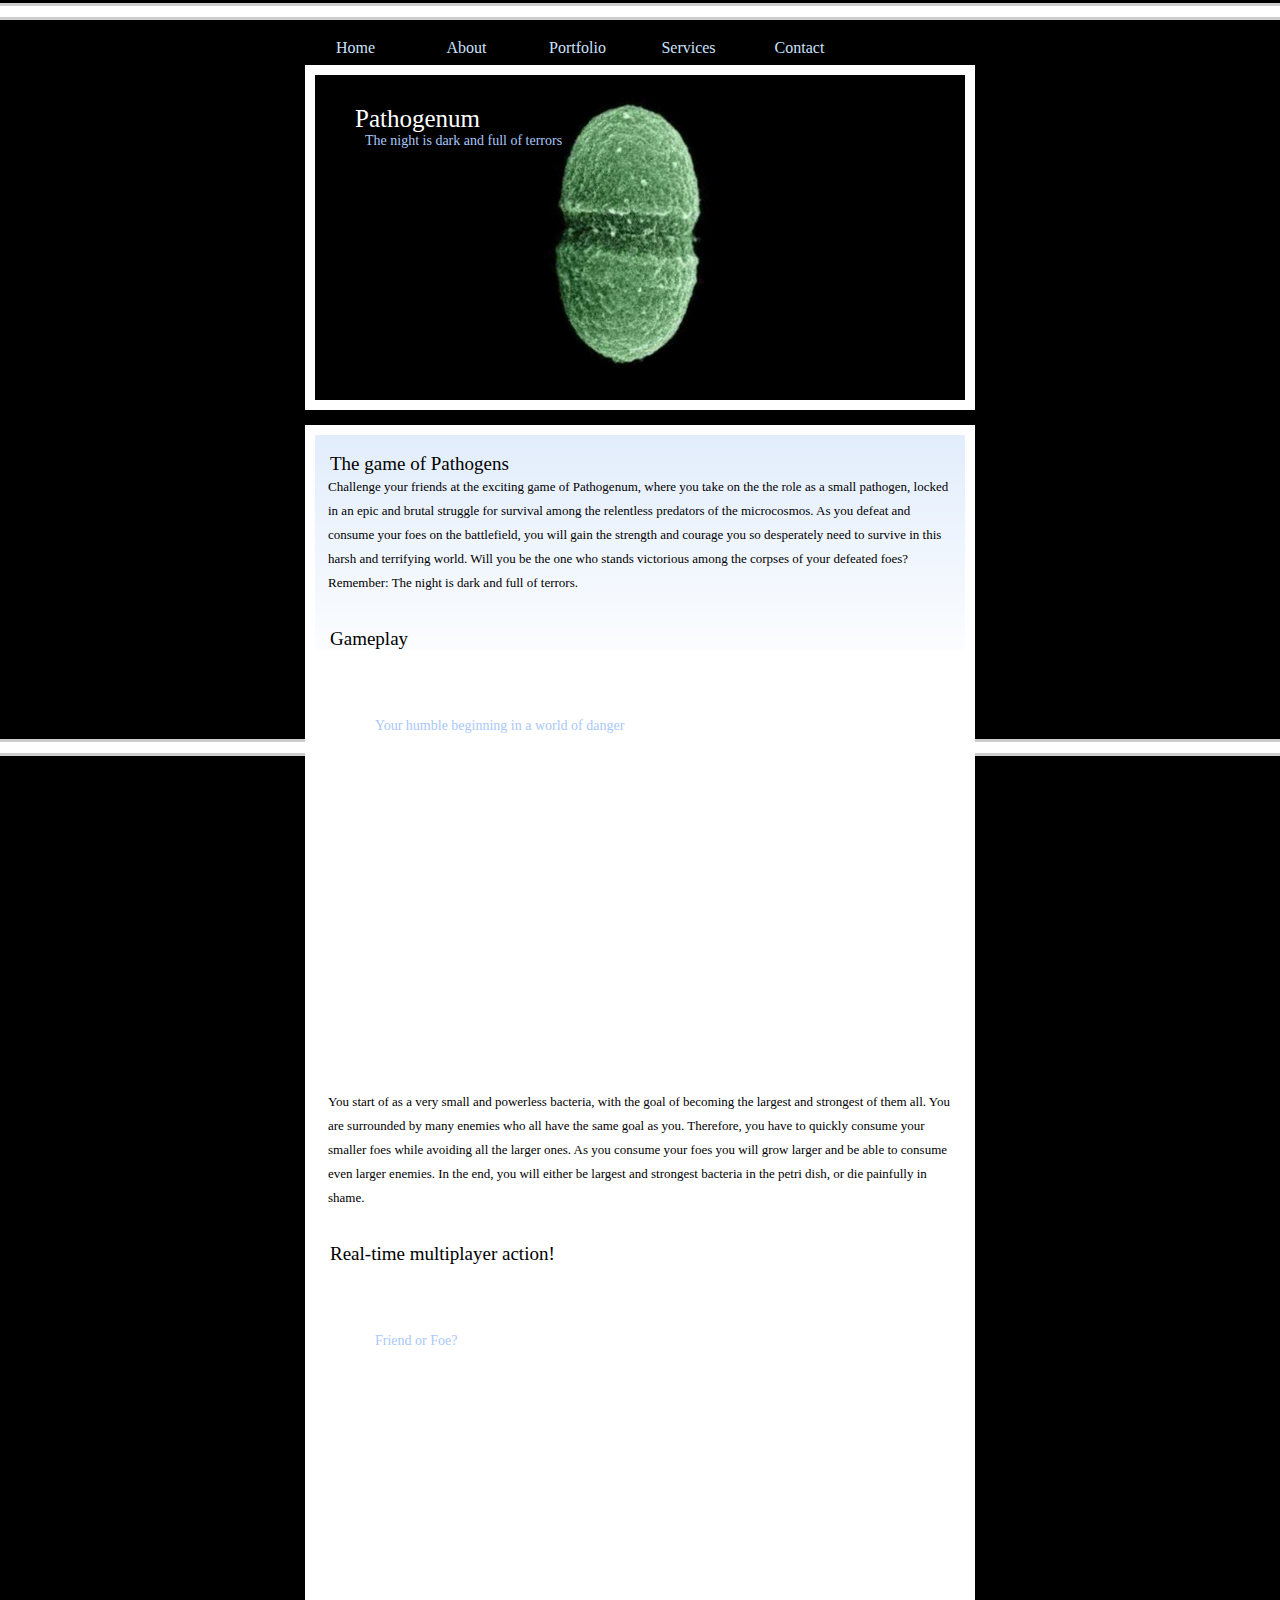
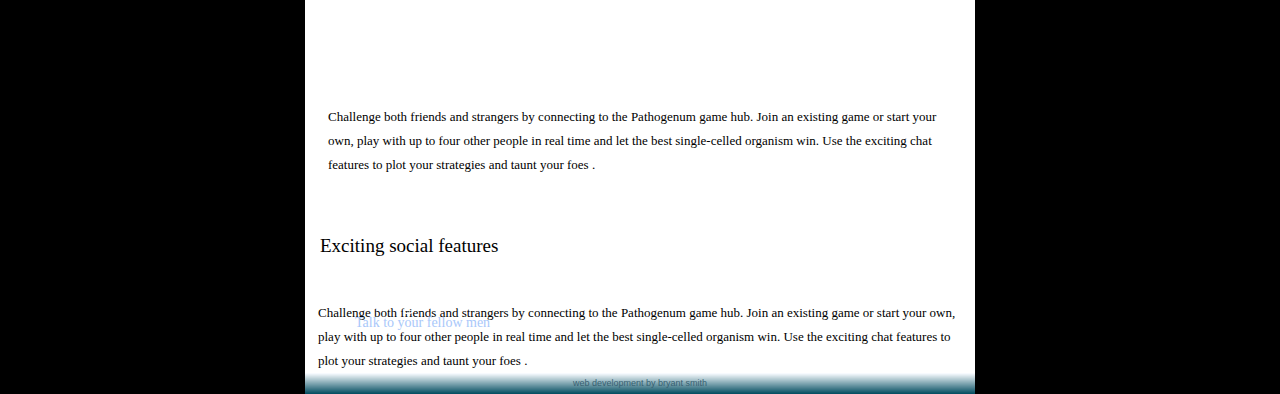
==== Pathogenum/web/index.html @ d909e51f "added website" ====
<!--
Design by Bryant Smith
http://www.bryantsmith.com
http://www.aszx.net
email: template [-at-] bryantsmith [-dot-] com
Released under Creative Commons Attribution 2.5 Generic.  In other words, do with it what you please; but please leave the link if you'd be so kind :)

Name       : An Ocean of Sky
Description: One column, with top naviation.  All divs, validations: XHTML Strict 1.0 & CSS
Version    : 1.0
Released   : 20081009
-->


<!DOCTYPE html PUBLIC "-//W3C//DTD XHTML 1.0 Transitional//EN" "http://www.w3.org/TR/xhtml1/DTD/xhtml1-transitional.dtd">
<html xmlns="http://www.w3.org/1999/xhtml">
<head>
<meta http-equiv="Content-Type" content="text/html; charset=utf-8" />
<link rel="stylesheet" type="text/css" href="anoceanofsky.css" />
<title>Pathogenum, The night is dark and full of terrors</title>
</head>

<body>
    <div id="page">
        <div class="topNaviagationLink"><a href="index.html">Home</a></div>
        <div class="topNaviagationLink"><a href="index.html">About</a></div>
        <div class="topNaviagationLink"><a href="index.html">Portfolio</a></div>
        <div class="topNaviagationLink"><a href="index.html">Services</a></div>
	    <div class="topNaviagationLink"><a href="index.html">Contact</a></div>
	</div>
    <div id="mainPicture">
    	<div class="picture">
        	<div id="headerTitle">Pathogenum</div>
            <div id="headerSubtext">The night is dark and full of terrors</div>
        </div>
    </div>
        <div class="contentBox">
    	<div class="innerBox">
        	<div class="contentTitle">The game of Pathogens</div>
          <div class="contentText"><p>Challenge your friends at the exciting game of Pathogenum, where you take on the the role as a small pathogen, locked in an epic and brutal struggle for survival among the relentless predators of the microcosmos. As you defeat and consume your foes on the battlefield, you will gain the strength and courage you so desperately need to survive in this harsh and terrifying world. Will you be the one who stands victorious among the corpses of your defeated foes? Remember: The night is dark and full of terrors.</p></div>

        
        <div class="contentTitle">Gameplay</div>
        <div id="game1">
            <div class="picture">
                <div id="headerTitle">Pathogenum</div>
                <div id="headerSubtext">Your humble beginning in a world of danger</div> 
            </div>
        </div>
            <div class="contentText"><p>You start of as a very small and powerless bacteria, with the goal of becoming the largest and strongest of them all. You are surrounded by many enemies who all have the same goal as you. Therefore, you have to quickly consume your smaller foes while avoiding all the larger ones. As you consume your foes you will grow larger and be able to consume even larger enemies. In the end, you will either be largest and strongest bacteria in the petri dish, or die painfully in shame. </p></div>
        
        
        <div class="contentTitle">Real-time multiplayer action!</div>
        <div id="game2">
            <div class="picture">
                <div id="headerTitle">Pathogenum</div>
                <div id="headerSubtext">Friend or Foe?</div> 
            </div>
        </div>
          <div class="contentText"><p>Challenge both friends and strangers by connecting to the Pathogenum game hub. Join an existing game or start your own, play with up to four other people in real time and let the best single-celled organism win. Use the exciting chat features to plot your strategies and taunt your foes .</p></div>
        </div>

        <div class="contentTitle">Exciting social features</div>
        <div id="chat1">
            <div class="picture">
                <div id="headerTitle">Pathogenum</div>
                <div id="headerSubtext">Talk to your fellow men</div> 
            </div>
        </div>
          <div class="contentText"><p>Challenge both friends and strangers by connecting to the Pathogenum game hub. Join an existing game or start your own, play with up to four other people in real time and let the best single-celled organism win. Use the exciting chat features to plot your strategies and taunt your foes .</p></div>
        </div>

    </div>
        <div id="footer"><a href="http://www.aszx.net">web development</a> by <a href="http://www.bryantsmith.com">bryant smith</a></div>
</body>
</html>
---- Pathogenum/web/anoceanofsky.css ----
/* A Free Design by Bryant Smith (bryantsmith.com) */



body {
	margin: 0;
	padding: 0;
	text-align: left;
	font-family:"Adobe Garamond Pro Bold", Georgia, "Times New Roman", Times, serif;
	font-size: 13px;
	color: #000000;
	background: #000000 url(background.png);
	background-repeat:repeat-x;
}
*
{
  margin: 0 auto 0 auto;
 text-align:left;}

#page
{
  display: block; 
  height:auto;
  position: relative; 
  overflow: hidden; 
  width: 670px;
}

.topNaviagationLink
{
text-align:center;
position:relative;
margin-top:30px;
font-size:16px;
margin-left:-10px;
width:121px;
height: 35px;
line-height: 35px;
float:left;
color:#CEEAEE;
font-family:"Adobe Garamond Pro Bold", Georgia, "Times New Roman", Times, serif;
}


.topNaviagationLink a
{
text-decoration:none;
color:#CDE2FC;
}

.topNaviagationLink a:hover
{
text-align:center;
border-bottom:none;
color:#0C61C9;
display: block;
width:121px;
height: 35px;
line-height: 35px;
background-image:url(tab.png);

}

#mainPicture
{
width:670px;
height:345px;
background-color:#FFFFFF;
}

#mainPicture
{
width:670px;
height:345px;
background-color:#FFFFFF;
}

#mainPicture .picture
{
position:relative;
width:650px;
height:325px;
top:10px;
background-image:url(bac1.png);
background-repeat:no-repeat;
margin-left:10px;
}

#game1
{
width:650px;
height:440px;
background-color:#FFFFFF;
}

#game1 .picture
{
position:relative;
width:626px;
height:422px;
top:10px;
background-image:url(game-1.png);
background-repeat:no-repeat;
margin-left:10px;
}

#game2
{
width:650px;
height:440px;
background-color:#FFFFFF;
}

#game2 .picture
{
position:relative;
width:626px;
height:420px;
top:10px;
background-image:url(game-2.png);
background-repeat:no-repeat;
margin-left:10px;
}

#chat
{
width:650px;
height:440px;
background-color:#FFFFFF;	
}

#chat .picture
{
position:relative;
width:626px;
height:420px;
top:10px;
background-image:url(chat-1.png);
background-repeat:no-repeat;
margin-left:10px;
}

#headerTitle
{
position:relative;
top:30px;
left:40px;
font-size:25px;
color:#FFFFFF;
font-family:"Adobe Garamond Pro Bold", Georgia, "Times New Roman", Times, serif;
}

#headerSubtext
{
position:relative;
top:30px;
left:50px;
font-size:14px;
color:#A9C8FA;
font-family:"Adobe Garamond Pro Bold", Georgia, "Times New Roman", Times, serif;
}

.contentBox
{
width:670px;
height:auto;
background-color:#FFFFFF;
margin-top:10px;
}

.contentBox .innerBox
{
position:relative;
width:650px;
height:auto;
top:10px;
margin-left:10px;
background-image:url(content_back.png);
background-repeat:repeat-x;
padding-bottom:35px;
}

.contentTitle
{
font-size:19px;
margin-bottom:0px;
padding-top:18px;
margin-left:15px;
margin-top:15px;
}

.contentText
{
font-size:13px;
line-height:24px;
margin-left:13px;
margin-right:13px;
}

#footer {

width: 670px;
height:16px;
background: url(footer.png) no-repeat;
text-align:center;
font-size:9px;
font-family:Arial, Helvetica, sans-serif;
color:#386172;
padding-top:5px;
}

#footer a
{
text-decoration:none;
font-size:9px;
color:#386172;
}

html, body {
text-align: center;
}
p {text-align: left;}
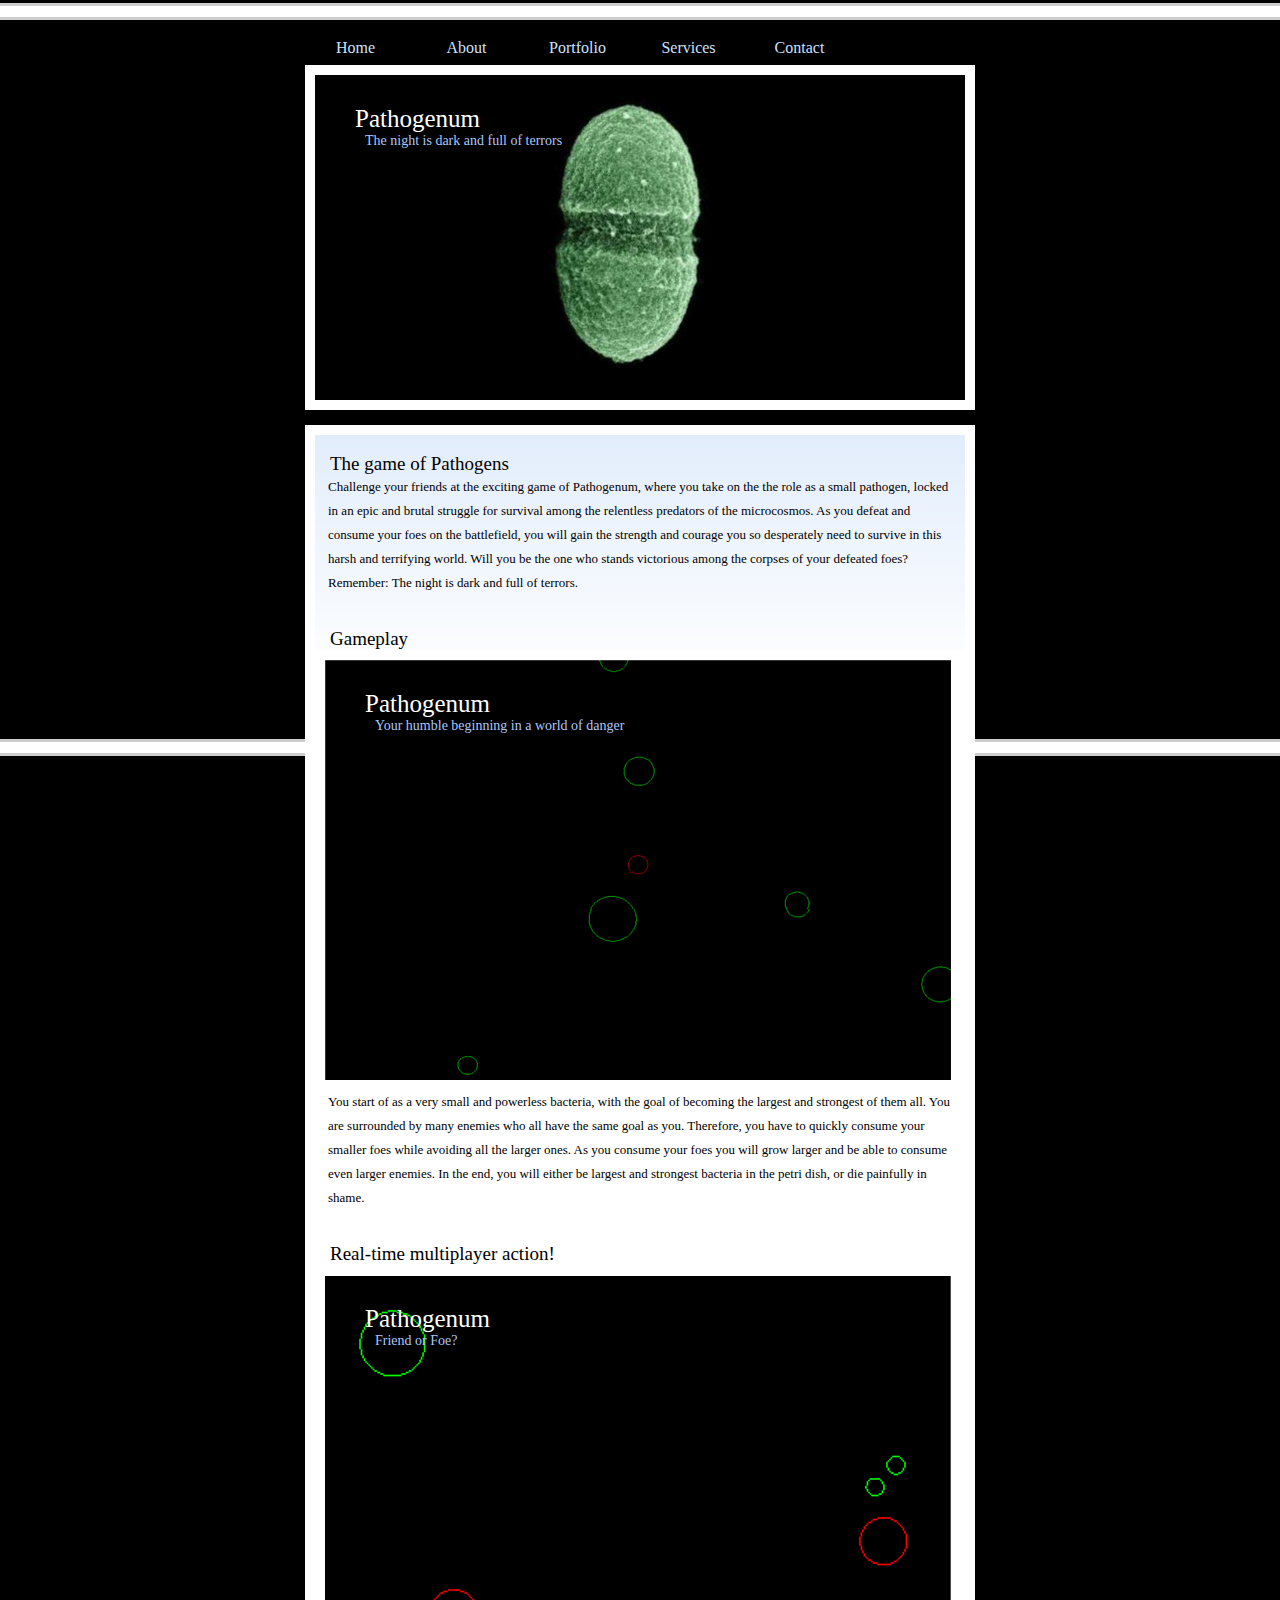
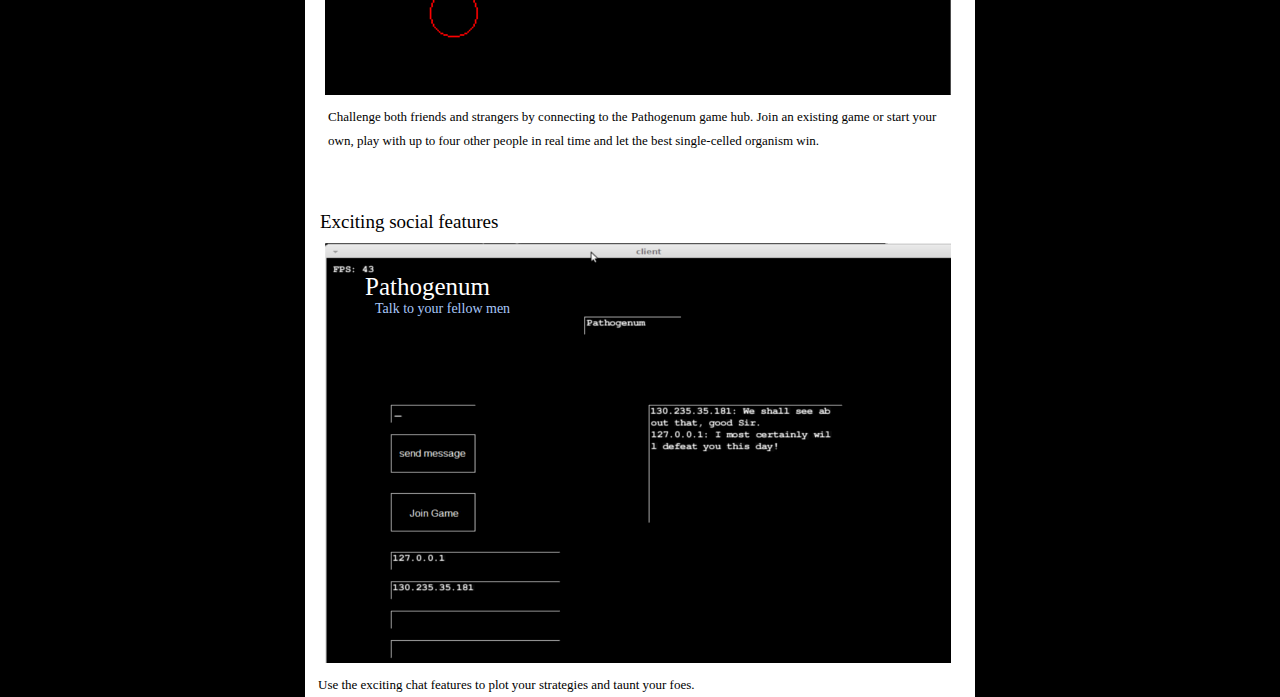
==== commit 276c245c: "added more images" ====
--- a/Pathogenum/web/index.html
+++ b/Pathogenum/web/index.html
@@ -57,7 +57,7 @@
                 <div id="headerSubtext">Friend or Foe?</div> 
             </div>
         </div>
-          <div class="contentText"><p>Challenge both friends and strangers by connecting to the Pathogenum game hub. Join an existing game or start your own, play with up to four other people in real time and let the best single-celled organism win. Use the exciting chat features to plot your strategies and taunt your foes .</p></div>
+          <div class="contentText"><p>Challenge both friends and strangers by connecting to the Pathogenum game hub. Join an existing game or start your own, play with up to four other people in real time and let the best single-celled organism win. </p></div>
         </div>
 
         <div class="contentTitle">Exciting social features</div>
@@ -67,10 +67,9 @@
                 <div id="headerSubtext">Talk to your fellow men</div> 
             </div>
         </div>
-          <div class="contentText"><p>Challenge both friends and strangers by connecting to the Pathogenum game hub. Join an existing game or start your own, play with up to four other people in real time and let the best single-celled organism win. Use the exciting chat features to plot your strategies and taunt your foes .</p></div>
+          <div class="contentText"><p> Use the exciting chat features to plot your strategies and taunt your foes.</p></div>
         </div>
 
     </div>
-        <div id="footer"><a href="http://www.aszx.net">web development</a> by <a href="http://www.bryantsmith.com">bryant smith</a></div>
 </body>
 </html>
--- a/Pathogenum/web/anoceanofsky.css
+++ b/Pathogenum/web/anoceanofsky.css
@@ -122,14 +122,14 @@
 margin-left:10px;
 }
 
-#chat
+#chat1
 {
 width:650px;
 height:440px;
 background-color:#FFFFFF;	
 }
 
-#chat .picture
+#chat1 .picture
 {
 position:relative;
 width:626px;
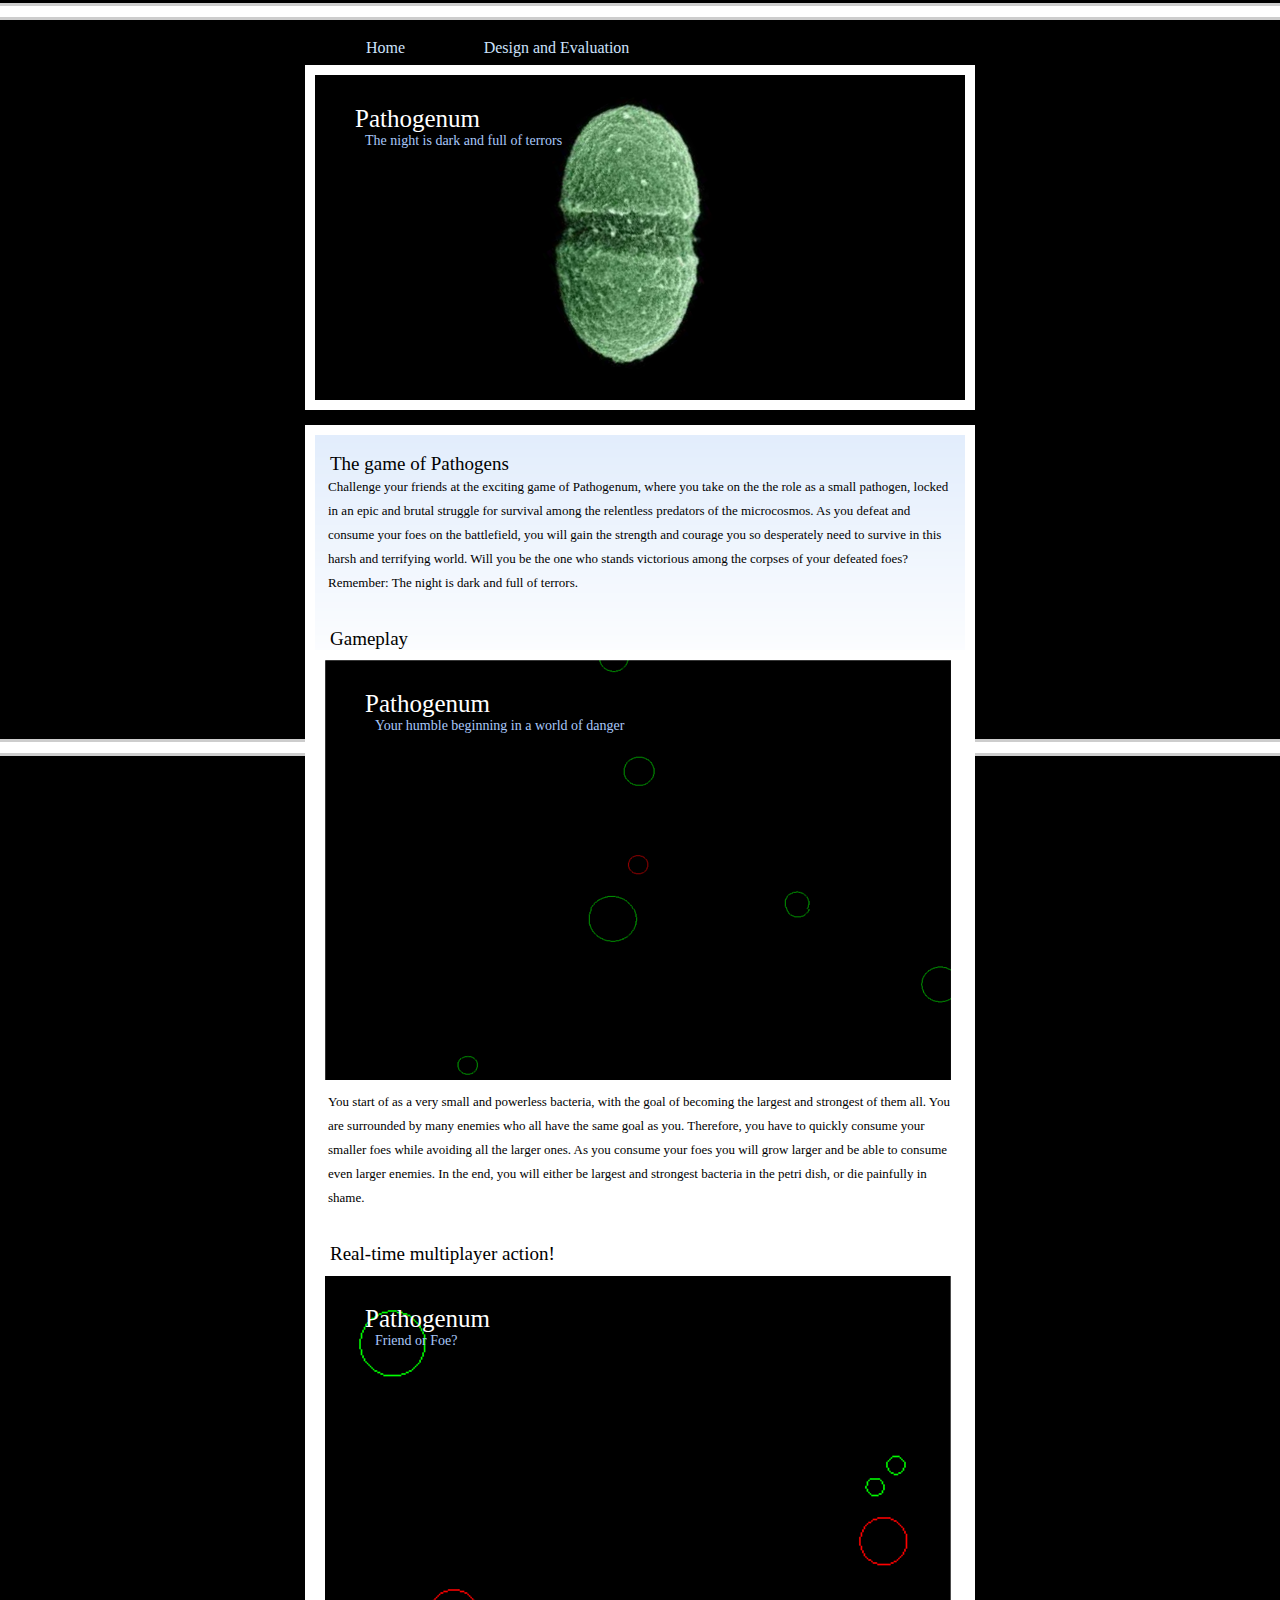
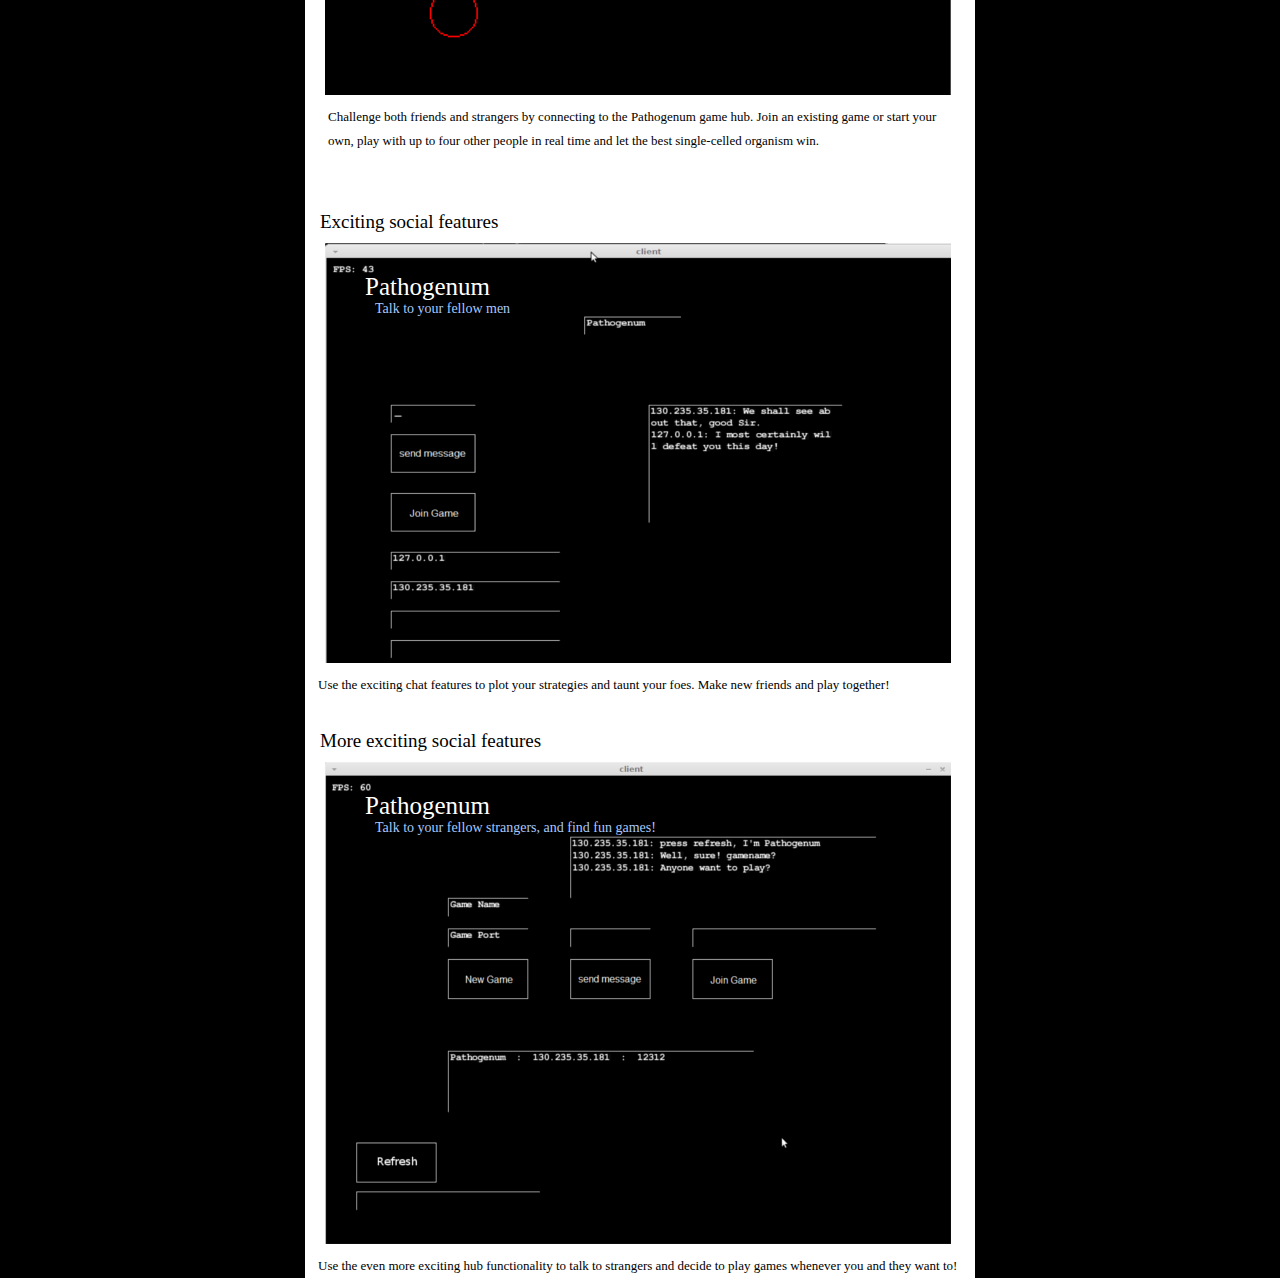
==== commit 0bb680ba: "added design & evaluation page" ====
--- a/Pathogenum/web/index.html
+++ b/Pathogenum/web/index.html
@@ -23,10 +23,7 @@
 <body>
     <div id="page">
         <div class="topNaviagationLink"><a href="index.html">Home</a></div>
-        <div class="topNaviagationLink"><a href="index.html">About</a></div>
-        <div class="topNaviagationLink"><a href="index.html">Portfolio</a></div>
-        <div class="topNaviagationLink"><a href="index.html">Services</a></div>
-	    <div class="topNaviagationLink"><a href="index.html">Contact</a></div>
+        <div class="topNaviagationLink"><a href="design.html">Design and Evaluation</a></div>
 	</div>
     <div id="mainPicture">
     	<div class="picture">
@@ -67,7 +64,16 @@
                 <div id="headerSubtext">Talk to your fellow men</div> 
             </div>
         </div>
-          <div class="contentText"><p> Use the exciting chat features to plot your strategies and taunt your foes.</p></div>
+          <div class="contentText"><p> Use the exciting chat features to plot your strategies and taunt your foes. Make new friends and play together!</p></div>
+
+        <div class="contentTitle">More exciting social features</div>
+        <div id="chat2">
+            <div class="picture">
+                <div id="headerTitle">Pathogenum</div>
+                <div id="headerSubtext">Talk to your fellow strangers, and find fun games!</div> 
+            </div>
+        </div>
+          <div class="contentText"><p> Use the even more exciting hub functionality to talk to strangers and decide to play games whenever you and they want to!</p></div>
         </div>
 
     </div>
--- a/Pathogenum/web/anoceanofsky.css
+++ b/Pathogenum/web/anoceanofsky.css
@@ -33,7 +33,7 @@
 margin-top:30px;
 font-size:16px;
 margin-left:-10px;
-width:121px;
+width:181px;
 height: 35px;
 line-height: 35px;
 float:left;
@@ -54,7 +54,7 @@
 border-bottom:none;
 color:#0C61C9;
 display: block;
-width:121px;
+width:181px;
 height: 35px;
 line-height: 35px;
 background-image:url(tab.png);
@@ -140,6 +140,60 @@
 margin-left:10px;
 }
 
+#chat2
+{
+width:650px;
+height:502px;
+background-color:#FFFFFF;	
+}
+
+#chat2 .picture
+{
+position:relative;
+width:626px;
+height:482px;
+top:10px;
+background-image:url(hub-1.png);
+background-repeat:no-repeat;
+margin-left:10px;
+}
+
+#sequence
+{
+width:650px;
+height:380px;
+background-color:#FFFFFF;
+}
+
+#sequence .picture
+{
+position:relative;
+width:626px;
+height:370px;
+top:10px;
+background-image:url(sequence.png);
+background-repeat:no-repeat;
+margin-left:10px;
+}
+
+#evaluation
+{
+width:650px;
+height:380px;
+background-color:#FFFFFF;
+}
+
+#evaluation .picture
+{
+position:relative;
+width:626px;
+height:370px;
+top:10px;
+background-image:url(evaluation.jpg);
+background-repeat:no-repeat;
+margin-left:10px;
+}
+
 #headerTitle
 {
 position:relative;
@@ -150,6 +204,16 @@
 font-family:"Adobe Garamond Pro Bold", Georgia, "Times New Roman", Times, serif;
 }
 
+#headerTitle2
+{
+position:relative;
+top:30px;
+left:380px;
+font-size:25px;
+color:#333333;
+font-family:"Adobe Garamond Pro Bold", Georgia, "Times New Roman", Times, serif;
+}
+
 #headerSubtext
 {
 position:relative;
@@ -157,6 +221,16 @@
 left:50px;
 font-size:14px;
 color:#A9C8FA;
+font-family:"Adobe Garamond Pro Bold", Georgia, "Times New Roman", Times, serif;
+}
+
+#headerSubtext2
+{
+position:relative;
+top:30px;
+left:390px;
+font-size:14px;
+color:#333333;
 font-family:"Adobe Garamond Pro Bold", Georgia, "Times New Roman", Times, serif;
 }
 
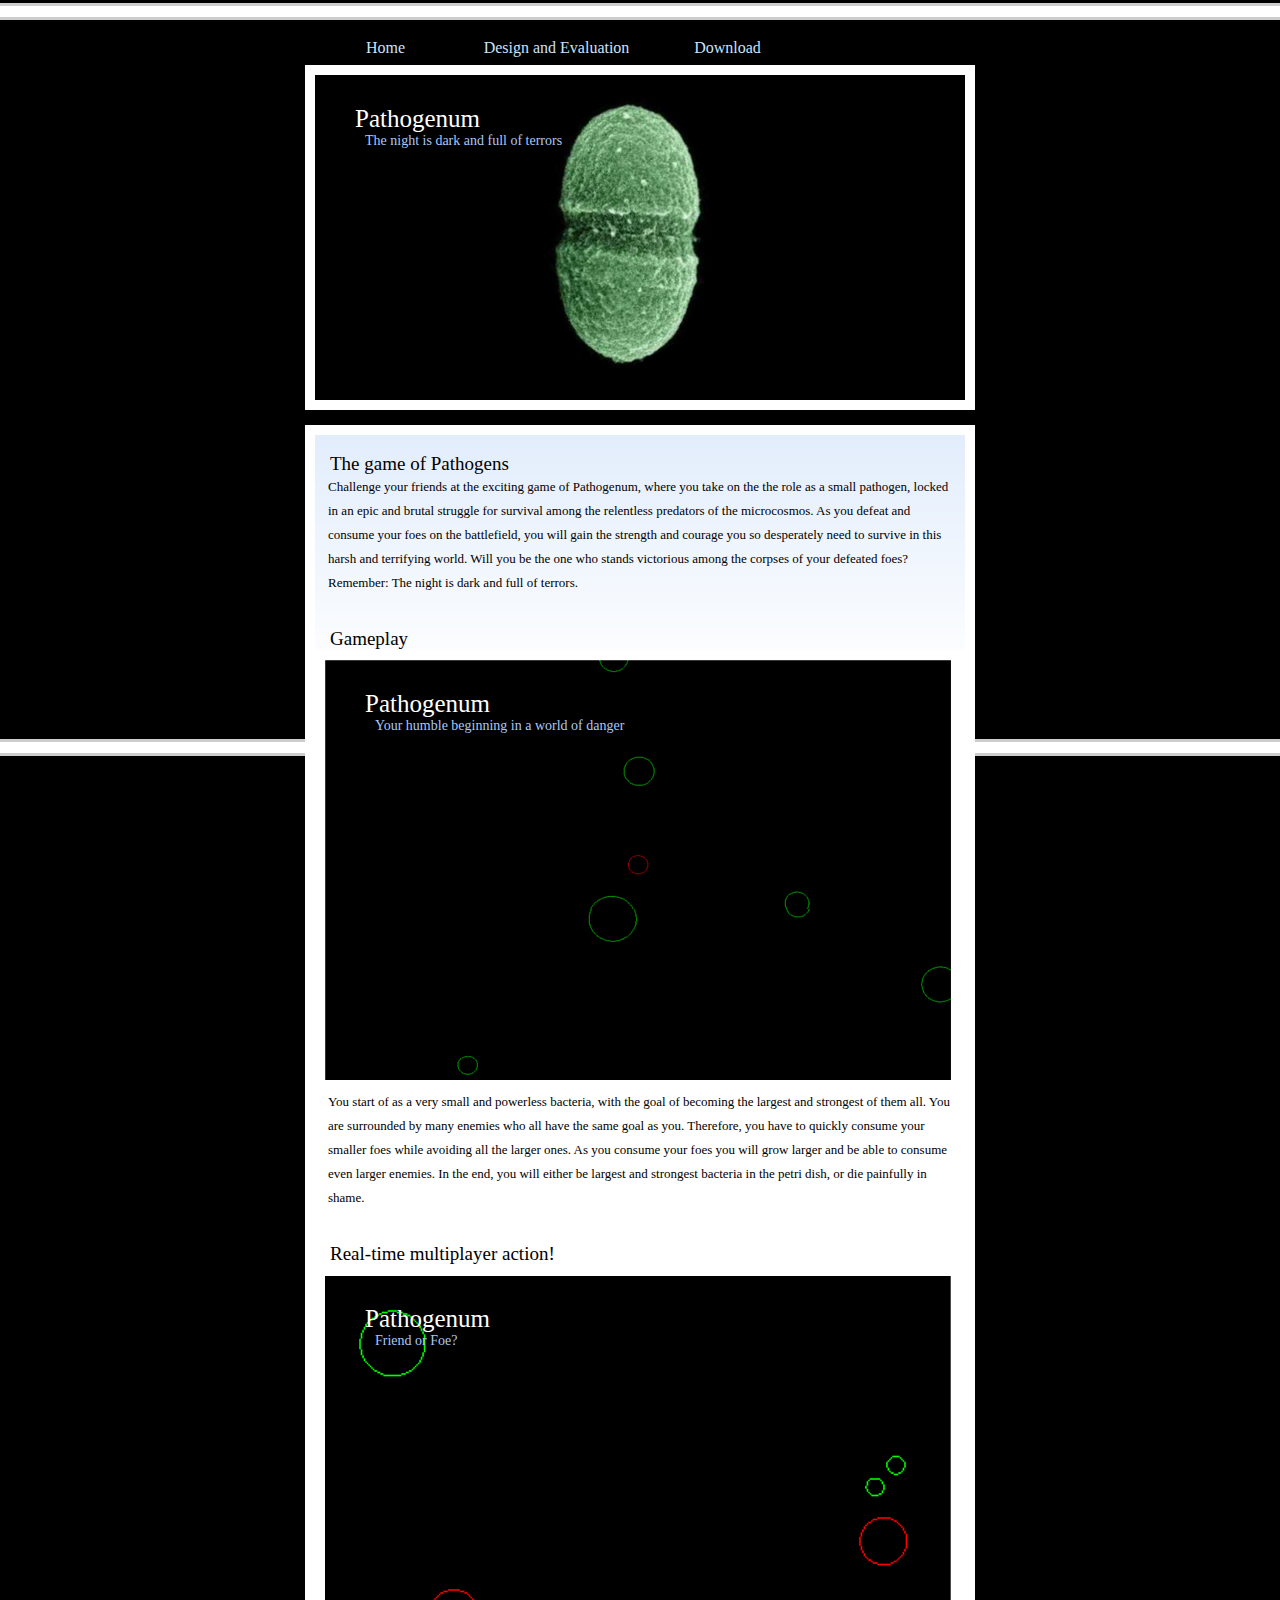
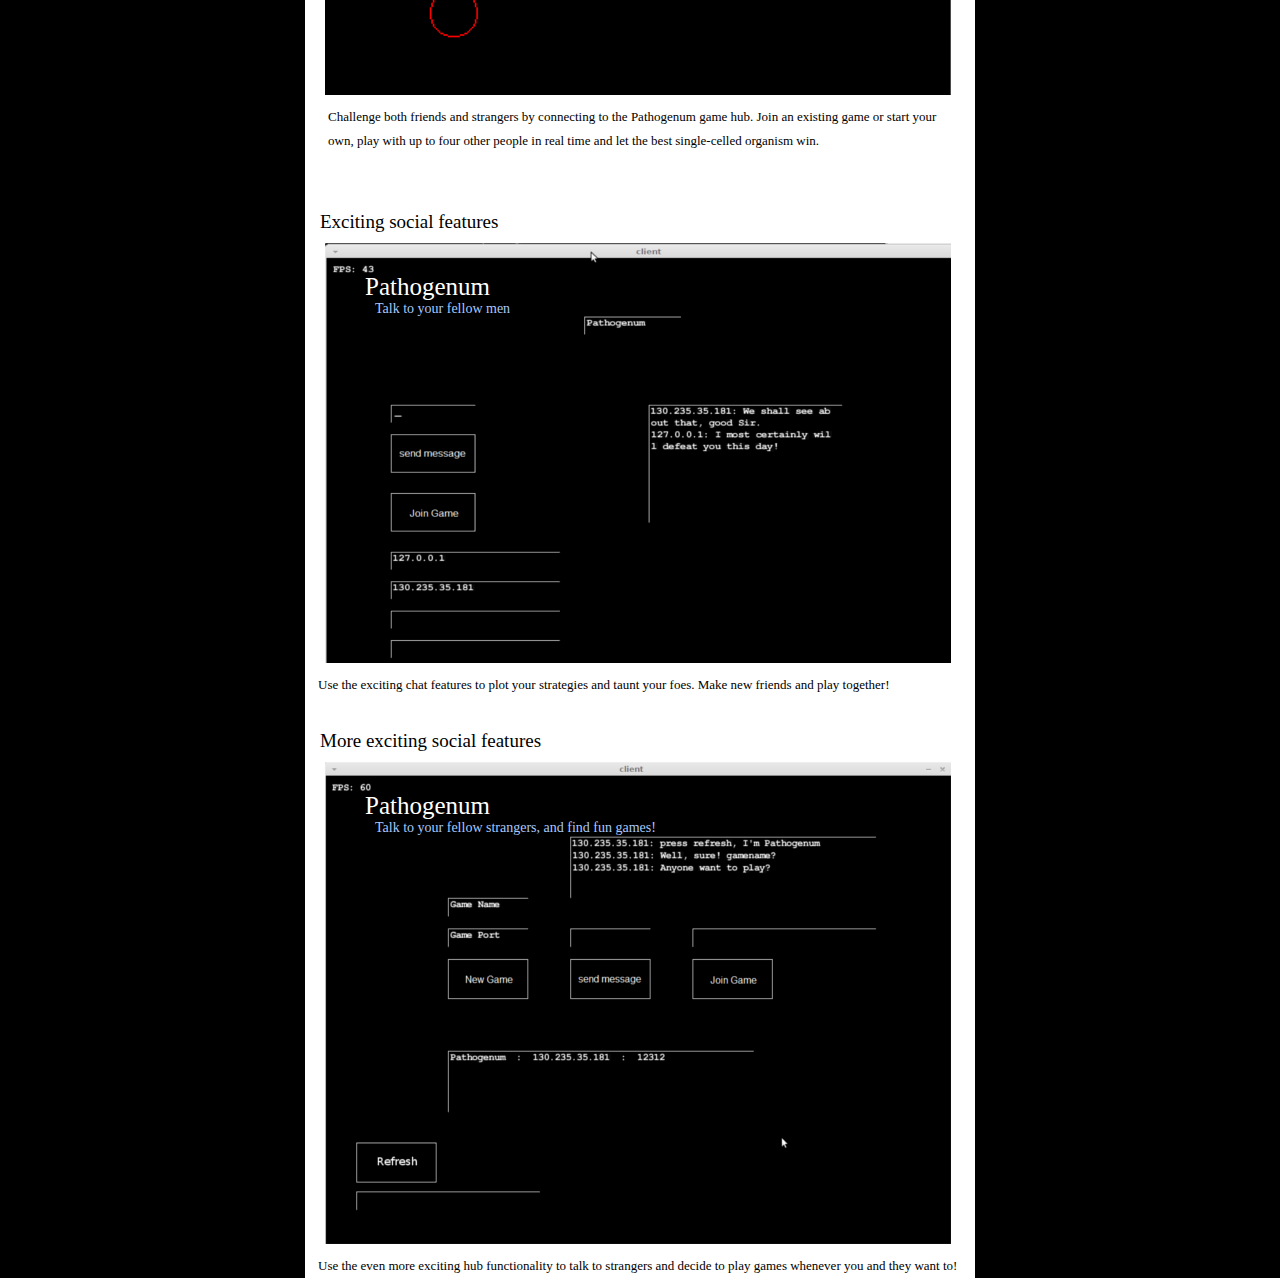
==== commit 24327a0d: "added download to webpage" ====
--- a/Pathogenum/web/index.html
+++ b/Pathogenum/web/index.html
@@ -24,6 +24,7 @@
     <div id="page">
         <div class="topNaviagationLink"><a href="index.html">Home</a></div>
         <div class="topNaviagationLink"><a href="design.html">Design and Evaluation</a></div>
+        <div class="topNaviagationLink"><a href="download.html">Download</a></div>
 	</div>
     <div id="mainPicture">
     	<div class="picture">
